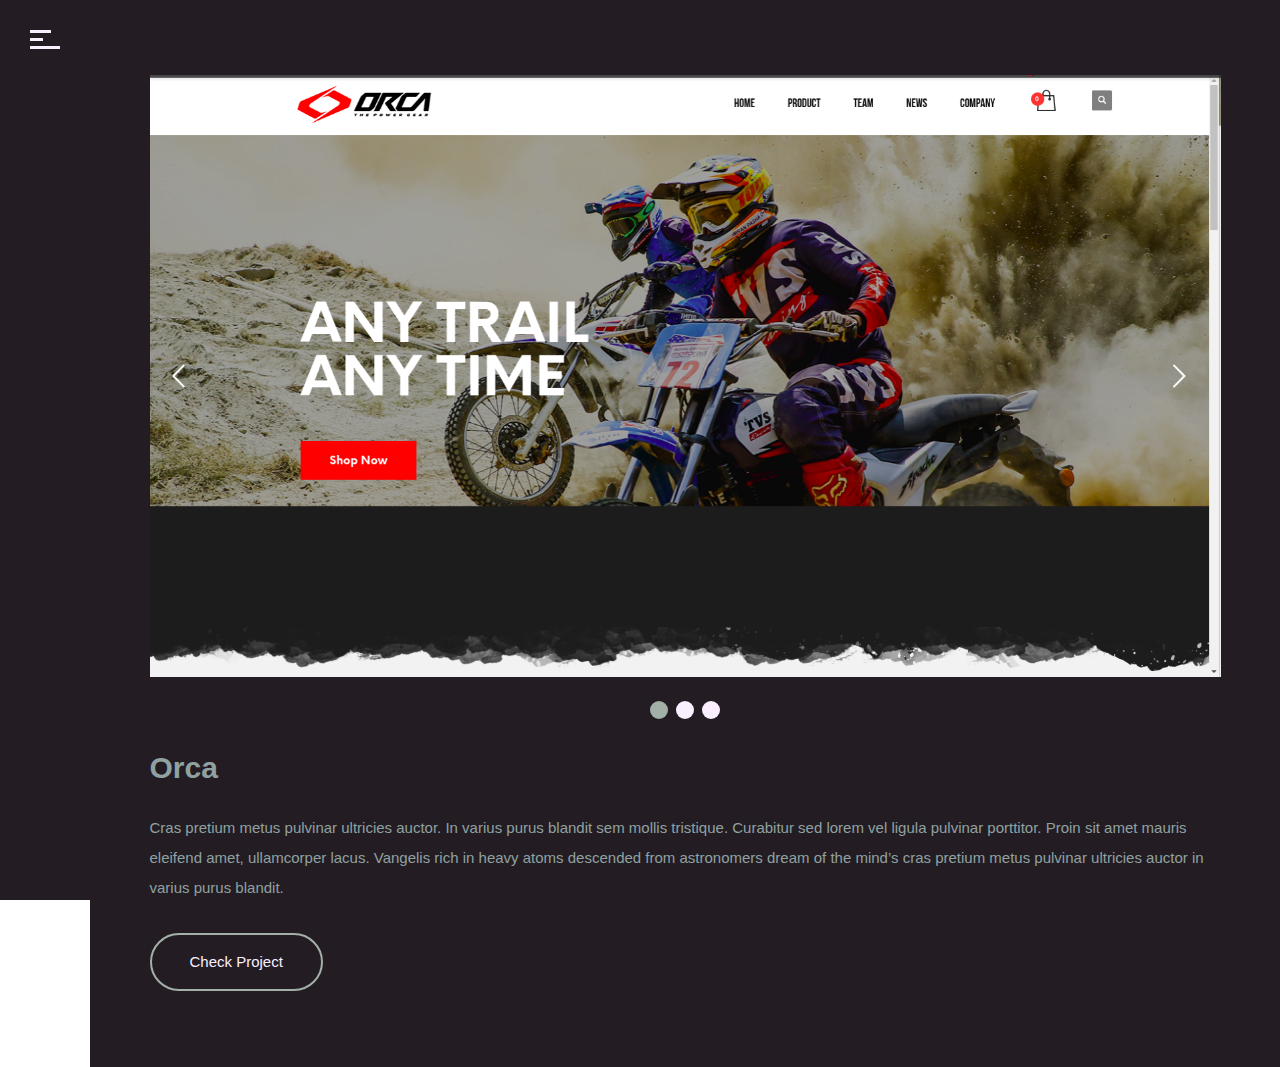
==== portfolio-1.html @ 5777941e "first commit" ====
<!DOCTYPE HTML>
<html lang="en-US">
    
<!-- Mirrored from demo.cocobasic.com/volos-html/portfolio-1.html by HTTrack Website Copier/3.x [XR&CO'2014], Sat, 18 Jan 2020 15:28:12 GMT -->
<head>
        <title>Volos - One Page Resume HTML Template </title>
        <meta http-equiv="Content-Type" content="text/html; charset=UTF-8">
        <meta name="description" content="Template by CocoBasic" />
        <meta name="keywords" content="HTML, CSS, JavaScript, PHP" />
        <meta name="author" content="CocoBasic" />
        <meta name="viewport" content="width=device-width, initial-scale=1, shrink-to-fit=no">

        <link rel="shortcut icon" href="images/favicon.ico" />      
        <link href='../../fonts.googleapis.com/css17ee.css?family=Poppins:400,700,800' rel='stylesheet' type='text/css'>	
        <link rel="stylesheet" type="text/css"  href='style.css' />

        <!--[if lt IE 9]>
                <script src="js/html5.js"></script>            
                <script src="js/respond.min.js"></script>                   
        <![endif]-->

        <script async src="https://www.googletagmanager.com/gtag/js?id=UA-90924782-1"></script>
        <script>
            window.dataLayer = window.dataLayer || [];
            function gtag() {
                dataLayer.push(arguments);
            }
            gtag('js', new Date());
            gtag('config', 'UA-90924782-1', {'anonymize_ip': true});
        </script> 

    </head>

    <body class="single-portfolio">

        <!-- Preloader Gif -->
        <div class="doc-loader"></div>


        <div id="content" class="site-content">

            <div class="content-left">
                <div class="content-left-wrapper">                     
                    <header>
                        <div class="toggle-holder">
                            <div id="toggle">
                                <div class="menu-line"></div>
                            </div>
                        </div>  

                        <div class="top-pagination">
                            <div class="current-num">
                                <span>01</span>                                    
                            </div>
                            <div class="pagination-div"></div>
                            <div class="total-pages-num"></div>
                        </div>

                        <div class="menu-holder">
                            <div class="menu-wrapper relative">                                 
                                <nav id="header-main-menu">
                                    <ul class="main-menu sm sm-clean">
                                        <li><a href="index-2.html#home">Home</a></li>
                                        <li><a href="index-2.html#service">Service</a></li>
                                        <li><a href="index-2.html#portfolio">Portfolio</a></li>                                  
                                        <li><a href="index-2.html#resume">Resume</a></li>                                  
                                        <li><a href="index-2.html#skills">Skills</a></li>                                  
                                        <li><a href="index-2.html#contact">Contact</a></li>                                  
                                    </ul>
                                </nav>                            
                            </div>
                        </div>               

                        <div class="my-info-wrapper">
                            <div class="my-info">
                                <p class="my-info-title">NAME</p>
                                <p class="my-info-content">Amy Stone</p>
                            </div>

                            <div class="my-info">
                                <p class="my-info-title">ROLE</p>
                                <p class="my-info-content">Designer</p>
                            </div>

                            <div class="my-info">
                                <p class="my-info-title">EMAIL</p>
                                <p class="my-info-content">stone@example.com</p>
                            </div>

                            <div class="my-info">
                                <p class="my-info-title">PHONE</p>
                                <p class="my-info-content">(+987) 987 654 321</p>
                            </div>

                            <img class="my-info-signature" src="images/signature.png" alt="" />  
                        </div>   

                        <div class="big-num">                              
                            <div class="current-big-num">01</div>  
                            <div class="icon-scroll"></div>  
                        </div>
                    </header>
                </div>        

            </div>

            <div class="content-right">  
                <div class="content-right-wrapper">
                    <div class="section">
                        <div class="section-wrapper block">
                            <div class="portfolio-item-wrapper center-relative">
                                <div class="portfolio-content">
                                    <div class="row">
                                        <div class="one-half width-55">
                                            <div class="image-slider-wrapper relative">
                                                <div class="owl-carousel owl-theme image-slider slider" data-speed="2000" data-auto="false" data-hover="true">
                                                    <div class="owl-item">
                                                        <img src="images/orcass1.png" alt="">
                                                    </div>
                                                    <div class="owl-item">
                                                        <img src="images/orcass2.png" alt="">
                                                    </div>                               
                                                    <div class="owl-item">
                                                        <img src="images/orcass3.png" alt="">
                                                    </div>                               
                                                </div>                                                            
                                            </div>
                                        </div>

                                        <div class="one-half width-40 last">

                                            <h2 class="entry-title section-title">Orca</h2>

                                            <p class="section-info">
                                                
                                            </p>

                                            <p>
                                                Cras pretium metus pulvinar ultricies auctor. In varius purus blandit sem mollis tristique. Curabitur sed lorem vel ligula pulvinar porttitor. Proin sit amet mauris eleifend amet, ullamcorper lacus. Vangelis rich in heavy atoms descended from astronomers dream of the mind’s cras pretium metus pulvinar ultricies auctor in varius purus blandit.
                                            </p>

                                            <p>
                                                <a target="blank" href="http://orca.itwarmup.com/" class="button">Check Project</a> 
                                            </p>
                                        </div>
                                    </div>                                    
                                </div>                        
                            </div>
                        </div>
                    </div>
                </div>
            </div>            
        </div>        

        <!--Load JavaScript-->
        <script src="js/jquery.js"></script>			                                                               
        <script src='js/imagesloaded.pkgd.js'></script>                
        <script src='js/jquery.prettyPhoto.js'></script>                
        <script src='js/isotope.pkgd.js'></script>                
        <script src='js/jquery.smartmenus.min.js'></script>                           
        <script src='js/owl.carousel.min.js'></script>                                                            
        <script src='js/circle-progress.min.js'></script>                                                            
        <script src='js/main.js'></script>
    </body>

<!-- Mirrored from demo.cocobasic.com/volos-html/portfolio-1.html by HTTrack Website Copier/3.x [XR&CO'2014], Sat, 18 Jan 2020 15:28:14 GMT -->
</html>
---- style.css ----
/*------------------------------------------------------------------

[Table of contents]
1. 3rd Part CSS Libraries
2. Global CSS
3. Left Part Content (Sidebar) CSS
    3.1. Menu CSS
4. Right Part Content CSS
5. Home Section CSS
6. Service Section CSS
7. Portfolio Section CSS
    7.1 Pretty Photo CSS
    7.2 Single Portfolio CSS
    7.3 Image Slider CSS
8. Resume Section CSS
9. Skills Section CSS
10. Contact Section CSS
11. Responsive CSS

-------------------------------------------------------------------*/


/* ===================================
    1. 3rd Part CSS Libraries
====================================== */

@import url("css/clear.css");
@import url("css/sm-clean.css");
@import url("css/owl.carousel.min.css");
@import url("css/owl.theme.default.min.css");
@import url("css/prettyPhoto.css");
@import url("css/common.css");


/* ===================================
    2. Global CSS
====================================== */

/* width */
::-webkit-scrollbar {
    width: 10px;
  }
  
  /* Track */
  ::-webkit-scrollbar-track {
    background: #231D23;
  }
  
  /* Handle */
  ::-webkit-scrollbar-thumb {
    background: #A2B0A7;
  }
  
  /* Handle on hover */
  ::-webkit-scrollbar-thumb:hover {
    background: #555;
  }

*, 
::after, 
::before {
    box-sizing: border-box;
}

body {
    font-family: 'Poppins', sans-serif;
    font-size: 15px;    
    line-height: 30px;
    font-weight: 400;       
    color: #90A1A1;
    background-color: #fff;
    overflow-x: hidden;
}

body a {
    text-decoration: none;
    color: #000000;    
    transition: color .3s linear;
}

body a:hover {
    color: #acacac;
}

body img {
    max-width: 100%;
    max-height: 100%;
    width: auto;
    height: auto;
    display: block;
}

.doc-loader {
    position: fixed;
    left: 0px;
    top: 0px;
    width: 100%;
    height: 100%;
    z-index: 99999;
    background-color: #231D23;
}

.doc-loader img {
    width: 50px;
    height: 50px;
    position: absolute;
    top: 50%;    
    left: 50%;
    transform: translate(-50%, -50%);
}

p {
    margin-bottom: 30px;
}

.content-1300 {
    max-width: 1300px;
}

.section-info {
    font-size: 22px;
    line-height: 35px;
}

a.button {
    display: inline-block;
    color: #faefff;
    border: 2px solid #A2B0A7;
    text-align: center;
    padding: 12px 38px;
    cursor: pointer;
    vertical-align: middle;
    text-decoration: none;
    border-radius: 50px;
    transition: all .2s linear;
}

a.button:active {
    position: relative;
    top: 1px;   
}

a.button:hover {
    color: white;
    background-color: #A2B0A7;
}


/* ===================================
    3. Left Part Content (Sidebar) CSS
====================================== */

.content-left {
    position: fixed;
    width: 380px;
    background-color: #231D23;
    height: 100vh;
    z-index: 1;
}

.content-left::-webkit-scrollbar-track {
    -webkit-box-shadow: inset 0 0 6px rgba(0,0,0,0.3);
    background-color: #554247;
}

.content-left::-webkit-scrollbar {
    width: 7px;
    background-color: #554247;
}

.content-left::-webkit-scrollbar-thumb {
    background-color: #A2B0A7;
}

.content-left-wrapper {
    padding-left: 75px;
    position: relative;
}

.toggle-holder {
    position: fixed;
    top: 30px;
    left: 30px;
    z-index: 3;
}

#toggle {
    height: 23px;
    width: 30px;
    position: relative;
}

#toggle:hover {
    cursor: pointer;
}

#toggle:before,
#toggle:after {
    content: '';
    height: 3px;
    width: 30px;
    position: absolute;
    -webkit-transform-origin: 50% 50%;
    transform-origin: 50% 50%;
    -webkit-transition: -webkit-transform 0.25s;
    -webkit-transition: all 0.25s;
    transition: all 0.25s;
    top: 8px;
    background-color: #faefff;
}

#toggle:before {
    -webkit-transform: translate3d(0, -8px, 0);
    transform: translate3d(0, -8px, 0px);
    width: 21px;
    margin-left: 0;
}

#toggle:hover:before {
    margin-left: 9px;

}

#toggle.on:before {
    -webkit-transform: rotate3d(0, 0, 1, 45deg) translate3d(0, 0, 0);
    transform: rotate3d(0, 0, 1, 45deg) translate3d(0, 0, 0);   
    background-color: #fff;
    margin-left: 0;
    width: 26px;
}

#toggle.on:after {
    -webkit-transform: rotate3d(0, 0, 1, -45deg);
    transform: rotate3d(0, 0, 1, -45deg);
    background-color: #fff;
    width: 26px;
}

#toggle:after {
    -webkit-transform: translate3d(0, 8px, 0);
    transform: translate3d(0, 8px, 0);
}

#toggle .menu-line {
    width: 13px;
    height: 3px;
    position: absolute;
    -webkit-transition: all 0.25s;
    transition: all 0.25s;
    margin-left: 0;
    top: 8px;
    background-color: #faefff;
}

#toggle:hover .menu-line {
    margin-left: 17px;
}

#toggle.on .menu-line {
    opacity: 0;
}

.top-pagination {
    position: relative;
    z-index: 2;
    padding-top: 150px;
}

.top-pagination > div {
    display: inline-block;
    font-weight: 700;
    vertical-align: top; 
}

.current-num {
    width: 25px;
    position: relative;
    height: 30px;
    color: #A2B0A7;
}

.current-num span {
    position: absolute;    
    left: 0;    
}

.total-pages-num {
    color: #faefff;
}

.pagination-div {
    position: relative;
    width: 100px;
    height: 30px;
    margin-right: 8px;
}

.pagination-div:after {
    content: "";
    display: block;
    position: absolute;
    height: 3px;
    width: 100%;
    background-color: #faefff;
    top: 12px;
}

.my-info-wrapper {
    padding-top: 110px;
}

.my-info {
    margin-bottom: 30px;
}

.my-info > p {
    margin-bottom: 0;
}

.my-info-title {
    font-size: 12px;
    line-height: 100%;
    color: #A2B0A7;
    letter-spacing: 5px;
}

.my-info-content {
    color: #faefff;
}

img.my-info-signature {
    width: 215px;
    padding-top: 35px;
    padding-bottom: 30px;
}

.big-num {
    position: fixed;
    width: 380px;
    left: 0;
    bottom: 30px;
    padding-left: 75px;
    z-index: 1;
}

.current-big-num {
    font-size: 160px;
    -webkit-text-stroke: 3px #A2B0A7;
    color: transparent;
    font-weight: 800;
    line-height: 100%;
    letter-spacing: -4px;
    position: relative;
    margin-top: 20px;
    z-index: 2;
}

.icon-scroll,
.icon-scroll:before {
    position: absolute;
    right: -18px;
}

.icon-scroll {
    width: 38px;
    height: 60px;
    margin-left: -20px;
    bottom: 25px;
    margin-top: -35px;
    box-shadow: inset 0 0 0 3px #A2B0A7;
    border-radius: 25px;
    transition: right .5s;
}

.icon-scroll:before {
    content: '';
    width: 8px;
    height: 8px;
    background: #A2B0A7;
    margin-left: -4px;
    top: 8px;
    border-radius: 4px;
    -webkit-animation-duration: 1.5s;
    animation-duration: 1.5s;
    -webkit-animation-iteration-count: infinite;
    animation-iteration-count: infinite;
    -webkit-animation-name: scroll;
    animation-name: scroll;
    left: 50%;
}

.icon-scroll:after {
    content: "";
    position: absolute;
    z-index: -1;
    background-color: #231D23;
    width: 58px;
    height: 80px;
    border-radius: 25px;
    transform: translate(-10px, -10px);
    transition: all .3s;
}

@-webkit-keyframes scroll {
    0% {
        opacity: 1;
    }
    100% {
        opacity: 0;
        -webkit-transform: translateY(35px);
        transform: translateY(35px);
    }
}

@keyframes scroll {
    0% {
        opacity: 1;
    }
    100% {
        opacity: 0;
        -webkit-transform: translateY(35px);
        transform: translateY(35px);
    }
}

.open .icon-scroll {
    right: 30px;
    z-index: 1;
}

.open .icon-scroll:after {
    background-color: transparent;
}


/* ===================================
    3.1. Menu CSS
====================================== */

.menu-wrapper {
    padding-top: 150px;
}

.menu-holder {
    padding: 120px 50px 0 75px;
    background-color: #231D23;
    width: 380px;
    height: 100%;
    min-height: 100vh;
    top: 0;
    left: 0;
    position: absolute;
    transform: translateX(-380px);
    transition: transform .3s linear;
    z-index: 1;
}

.open .menu-holder {
    transform: translateX(0);
}

.main-menu.sm-clean {
    background-color: transparent;
    display: inline-block;
}

.sm-clean a {
    position: relative;
}

.sm-clean a,
.sm-clean a:hover, 
.sm-clean a:focus, 
.sm-clean a:active {
    color: #ffffff;
    padding: 5px 0;
    font-size: 28px;
    line-height: 50px;
    font-weight: 700;
}

.sm-clean a:after {
    content: '';
    display: block;
    width: 0;
    height: 16px;
    background-color: #A2B0A7;
    transition: width .3s;
    position: absolute;
    left: -5%;
    bottom: 7px;
    z-index: -1;
}

.main-menu.sm-clean .sub-menu li a:after {
    height: 3px;
    bottom: 20px;
}

.sm-clean a.current:after, 
.sm-clean a:hover:after, 
.sm-clean a:active:after, 
.sm-clean a.highlighted:after, 
.sm-clean ul a:hover:after, 
.sm-clean ul a:active:after, 
.sm-clean ul a.highlighted:after,
.sm-clean li.current > a:after {
    width: 110%;
}

.sm-clean a span.sub-arrow {
    color: #A2B0A7;
}

.main-menu.sm-clean .sub-menu li a {
    color: #848484;
    text-transform: uppercase;
    font-size: 14px;
}


/* ===================================
    4. Right Part Content CSS
====================================== */

.content-right {
    margin-left: 380px;
    width: calc(100% - 380px);
}

.content-right-wrapper > div:last-of-type {
    padding-bottom: 150px;
}

.section {
    background-color: #231D23;
    position: relative;
    padding-top: 150px;
}

.section-wrapper {
    padding-left: 5%;
    padding-right: 5%;
}

.full-width-section.section {
    padding: 0;
}

.full-width-section .section-wrapper {
    padding: 0 0 0 5%;
    height: 100vh;
    margin: 0;
    display: flex;
    display: -webkit-flex;
    align-items: center;
    background-color: #f9f0ff;
}

h2.section-title {
    font-size: 30px;
    line-height: 100%;
    margin-bottom: 30px;
    padding-top: 0;
}


/* ===================================
    5. Home Section CSS
====================================== */

.home-left-part {
    flex: 0 0 370px;
    margin-right: 5%;
}

.home-right-part {
    flex: 1 0 0;
    height: 100%;
    background-image: url(images/rijal3.jpg);
    background-repeat: no-repeat;
    background-size: cover;
    background-position: center center;
}

.site-des {
    font-size: 28px;
    color: #492d31;
}

h1.entry-title {
    font-size: 100px;
    line-height: 94px;
    font-weight: 800;
    color: #A2B0A7;
}

.site-info {
    margin-top: 25px;
}

.social-links {
    margin-top: 10vh;
    margin-bottom: -5px;
}

.social-links a {
    font-size: 12px;    
    color: #492D31;
    letter-spacing: 5px;
    margin-right: 30px;
}

.social-links a:last-of-type {
    margin-right: 0;
}


/* ===================================
    6. Service Section CSS
====================================== */

.services-wrapper {
    display: flex;
    display: -webkit-flex; 
    flex-wrap: wrap;    
    -webkit-flex-wrap: wrap; 
}

.service-holder {
    padding: 36px;
    background-color: #362a2e;
    width: 47%;
    margin-right: 6%;
    margin-bottom: 6%;
}

.service-holder img {
    width: 80px;
    margin-bottom: 30px;
}

.service-title {
    font-size: 28px;
    line-height: 42px;
    color: #A2B0A7;
    font-weight: 700;
}

.button-group-wrapper {
    margin-top: 50px;
}

.button-group-wrapper > a {
    margin-right: 1vw;
}

.button-group-wrapper > a:last-of-type {
    margin-right: 0;
}



/* ===================================
    7. Portfolio Section CSS
====================================== */

.category-filter {
    position: absolute;
    right: 0;
    top: -20px;
    z-index: 1;
    width: 25px;
    height: 15px;
    cursor: pointer;
    transition: all .5s ease;
}

.category-filter.hide {
    opacity: 0;
    transform: translateY(70px);   
}    

.category-filter-list > div {
    margin-bottom: 5px;
}

.category-filter-list > div:last-of-type {
    margin-bottom: 0;
}

.category-filter-icon {
    width: 20px;
    height: 3px;
    background-color: #A2B0A7;
    float: right;
    transition: width .3s ease;
}

.category-filter:hover .category-filter-icon,
.category-filter.filter-open .category-filter-icon {
    width: 24px;
}

.category-filter-icon:after {
    content: "";
    display: block;
    width: 10px;
    height: 3px;
    background-color: #A2B0A7;
    transform: translate(-5px,8px);
    transition: transform .3s ease;
}

.category-filter:hover .category-filter-icon:after, 
.category-filter.filter-open .category-filter-icon:after {
    transform: translate(4px,8px);
}

.category-filter-icon:before {
    content: "";
    display: block;
    width: 10px;
    height: 3px;
    background-color: #A2B0A7;
    transform: translate(10px,11px);
    transition: transform .3s ease;
}

.category-filter:hover .category-filter-icon:before,
.category-filter.filter-open .category-filter-icon:before {
    transform: translate(14px,11px);
}

.category-filter-list {
    background-color: #231D23;
    padding: 24px 20px;
    width: 110px;
    display: none;
    position: absolute;
    right: 0;
    top: 15px;
    font-size: 13px;
    line-height: 22px;
    color: #faefff;
    z-index: 1;
    cursor: pointer;
    transition: opacity .5s, transform .5s;
}

.category-filter-list.hide {
    transform: translateY(70px);   
    opacity: 0;
}

.category-filter-list .button.is-checked {
    color: #A2B0A7;
}

.isotope.no-transition,
.isotope.no-transition .isotope-item,
.isotope .isotope-item.no-transition {
    -webkit-transition-duration: 0s;
    -moz-transition-duration: 0s;
    -ms-transition-duration: 0s;
    -o-transition-duration: 0s;
    transition-duration: 0s;
}

.grid {
    width: calc(100% + 60px);
    margin-left: -30px;
    position: relative;
    display: block;
    overflow: hidden;
}

.grid-item {
    float: left;
    font-size: 0;
    line-height: 0;
    box-sizing:border-box;
    -moz-box-sizing:border-box;
    -webkit-box-sizing:border-box;
    overflow: hidden;
    border: 30px solid transparent;
    width: 50%;
    transition: opacity .3s;
}

.grid-item img {
    display: block;
    width: 100%;
    height: auto;
    max-height: none;
    max-width: none;    
}

.grid-sizer,
.grid-item {
    width: calc(100% / 3);
}

.grid-item.p-one {
    width: 100%;
}

.grid-item.p-one-third {
    width: calc(100% / 3);
}

.grid-item.p-two-third {
    width: calc(200% / 3);
}

.portfolio-text-holder {
    position: absolute;
    width: 100%;
    height: 100%;
    left: 0;
    top: 0;
    z-index: 1;
    font-size: 20px;
    background-color: #A2B0A7;
    padding: 20px;
    transform: translateX(-100%);
    transition: transform .3s ease;
}

.grid-item a.item-link:hover .portfolio-text-holder,
.grid-item.portfolio-content-loading a.item-link .portfolio-text-holder {
    transform: translateX(0);
}

#portfolio-grid.portfoio-items-mask .grid-item {
    opacity: 0.2;
}

.grid-item.portfolio-content-loading {
    opacity: 1 !important;
}

.portfolio-text-wrapper {
    position: absolute;
    left: 30px;
    bottom: 0;
}

.portfolio-text {
    font-size: 28px;
    line-height: 100%;
    font-weight: 700;
    color: #faefff;
    margin-bottom: 0;
    padding-bottom: 5px;
}

.portfolio-cat {
    font-size: 15px;
    color: #faefff;
    line-height: 100%;
}

.portfolio-cat:before {
    content: "";
    display: inline-block;
    width: 25px;
    height: 1px;
    background-color: #faefff;
    vertical-align: 4px;
    margin-right: 5px;
}

.portfolio-load-content-holder {
    opacity: 0;
    transform: translateY(70px);
    transition: all .5s ease;
}

.portfolio-load-content-holder.show {
    transform: translateY(0);
    opacity: 1;
}

.portfolio-load-content-holder.show.viceversa {
    opacity: 0;
    transform: translateY(70px);
}

.portfolio-content-wrapper {
    display: none;
}

.portfolio-content-wrapper.show {
    display: block;
}

.close-icon {
    background-image: url(images/close-left-arrow.png);
    background-repeat: no-repeat;
    width: 70px;
    height: 70px;
    display: inline-block;
    background-color: #90A1A1;
    border-radius: 5px;
    margin-bottom: 20px;
    background-size: 70px;
    transition: all 0.3s ease;
    cursor: pointer;
}

.close-icon:hover {
    background-position: -5px 0;
}

#portfolio-grid {
    transition: all .5s ease;
    opacity: 1;
    transform: translateY(0px);
}

#portfolio-grid.hide {
    opacity: 0;
    transform: translateY(70px);    
}

.grid-item a.item-link.portfolio-content-loading:after, 
.ajax-portfolio.portfolio-content-loading .portfolio-text-holder {
    opacity: 1;
}


/* ===================================
    7.1 Pretty Photo CSS
====================================== */

div.pp_default .pp_loaderIcon {
    display: none !important;
}

div.pp_default a.pp_arrow_previous {
    background-image: url(images/nav_left.png);
    background-size: 20px 20px;    
    width: 20px;
    height: 20px;
    margin-top: 5px;
    font-size: 0;
    line-height: 0;
    text-indent: -99999999px;
    transition: transform .3s ease;
}

div.pp_default a.pp_arrow_next {
    background-image: url(images/nav_right.png);
    background-size: 20px 20px;    
    width: 20px;
    height: 20px;
    margin-top: 5px;
    margin-left: 10px;
    font-size: 0;
    line-height: 0;
    text-indent: -99999999px;
    transition: transform .3s ease;
}

div.pp_default a.pp_arrow_previous:hover {
    transform: translateX(-5px);
}

div.pp_default a.pp_arrow_next:hover {
    transform: translateX(5px);
}

div.pp_default .pp_close {
    background-image: url(images/close.png);
    background-size: 30px 30px;
    margin-top: 5px;
    text-indent: -99999999px;
    font-size: 0;
    line-height: 0;    
}

div.pp_default .pp_next:hover {
    background: url(images/nav_right.png);
    cursor: pointer;
    background-repeat: no-repeat;
    background-position: 95% 50%;
    background-size: 20px;
}

div.pp_default .pp_previous:hover {
    background: url(images/nav_left.png);
    cursor: pointer;
    background-repeat: no-repeat;
    background-position: 5% 50%;
    background-size: 20px;    
}

div.pp_default .pp_nav .currentTextHolder {
    padding: 0 0 0 20px;
    color: #fff;
}

div.pp_default .pp_content_container .pp_details {
    margin-top: 30px !important;
    z-index: 3;
}

div.pp_default .pp_description {
    font-size: 15px;
    line-height: 30px;
    position: absolute;
    top: -30px;
    margin: 0;
    color: #fff;
    font-weight: 400;
}


/* ===================================
    7.2 Single Portfolio CSS
====================================== */

.single-portfolio .section {
    min-height: 100vh;
}

.portfolio-content {
    padding-bottom: 1px;
}


/* ===================================
    7.3 Image Slider CSS
====================================== */

.owl-stage {
    display: flex;
    display: -webkit-flex;
}

.owl-carousel .owl-item {
    width: 100%;
}

.owl-theme .owl-nav.disabled + .owl-dots {
    margin-top: 20px;
    line-height: 0;
}

.owl-theme .owl-dots .owl-dot span {
    margin: 0;
    background-color: #faefff;
    transition: all .3s ease;
    width: 18px;
    height: 18px;
    border-radius: 90%;
}

.owl-theme .owl-dots .owl-dot {
    border-radius: 90%;
    transition: all .3s ease;
    margin: 4px;
}

.owl-theme .owl-dots .owl-dot:hover span {
    background-color: #faefff;
}

.owl-theme .owl-dots .owl-dot.active span {
    background-color: #A2B0A7;
}


/* ===================================
    8. Resume Section CSS
====================================== */

ul.timeline-holder {
    margin: 0;
    padding: 0 0 0 55px;
}

li.timeline-event {
    margin: 0 0 42px 60px;
    position: relative;
    padding-top: 5px;
    list-style: none;
    transition: .3s;
}

li.timeline-event:hover {
    color: #faefff;
}

li.timeline-event:before {
    content: "";
    width: 3px;
    height: calc(100% - 20px);
    position: absolute;
    background-color: #A2B0A7;
    left: -30px;
    top: 51px;
}

li.timeline-event:last-child:before {
    display: none;
}

li.timeline-event:last-child {
    margin-bottom: 0;
}

li.timeline-event span.timeline-circle:after {
    content: "";    
    position: absolute;
    width: 19px;
    height: 19px;
    left: -8px;
    top: 11px;
    border-radius: 90%;
    background-color: #A2B0A7;    
    opacity: 0;
    transition: opacity .3s;
}

li.timeline-event:hover span.timeline-circle:after { 
    opacity: 1;
}

span.timeline-circle {
    position: absolute;
    top: 0;
    left: -30px;
}

span.timeline-circle:before {
    content: "";
    display: block;
    width: 35px;
    height: 35px;
    border-radius: 90%;
    border: 3px solid #A2B0A7;
    position: absolute;
    left: -16px;
    top: 3px;
    z-index: 1;
    transition: .3s;
}

.timeline-event-date {
    position: absolute;
    left: -115px;
    top: 2px;
    transition: .3s;
    color: #A2B0A7;
    font-weight: 700;
}

li.timeline-event:hover .timeline-event-date {
    transform: translateX(-10px);
}

.timeline-event-content {
    line-height: 160%;
    text-align: left;
    margin-left: 50px;
}

img.my-signature {
    padding-top: 30px;
    width: 215px; 
}


/* ===================================
    9. Skills Section CSS
====================================== */

.skill-circle-holder > div:last-of-type {
    margin-right: 0;
}

.skill-circle {
    display: inline-block;
    margin-right: 6%;
    width: 20%;
    max-width: 254px;
}

.skill-circle-wrapper canvas {
    width: 100% !important;
    height: auto !important;
    display: block;
}

span.skill-circle-num {
    position: absolute;
    left: 50%;
    top: 50%;
    transform: translate(-50%, -50%);
    font-size: 45px;
    font-weight: 700;
    color: #A2B0A7;
    letter-spacing: -1px;
}

p.skill-circle-text {
    font-size: 22px;
    color: #A2B0A7;
    text-align: center;
    padding-top: 20px;
    letter-spacing: -1px;
    margin-bottom: 0;
}

.skills-holder {
    position: relative;
}

.skills-holder > div:last-of-type {
    margin-bottom: 0;
}

.skill-holder {
    margin-bottom: 20px;
    position: relative;
}

.skill-holder:after {
    clear: both;
    display: block;
    content: "";
}

.skill-percent {
    font-size: 45px;
    line-height: 100%;
    font-weight: 700;
    width: 100px;
    float: right;
    color: #554247;
    letter-spacing: -1px;
}

.skill {
    width: 100%;
    height: 12px;
    background-color: #554247;
    margin-bottom: 15px;
}

.skill-text {
    float: left;
    width: calc(100% - 145px);
    margin-top: 25px;
}

.skill-fill {
    width: 10%;
    height: 22px;
    background-color: #A2B0A7;
    transform: translateY(-5px);
    transition: width .7s;
}

.skill-text span {
    font-size: 22px;
    line-height: 35px;
}


/* ===================================
    10. Contact Section CSS
====================================== */

.contact-form {
    padding: 65px;
    background-color: #A2B0A7;
}

.contact-form p {
    margin-bottom: 15px;
}

.contact-form input[type=text], 
.contact-form input[type=email], 
.contact-form textarea {
    border: 0;
    border-bottom: 2px solid #fff;
    padding-top: 13px;
    padding-bottom: 13px;
    margin: 10px 0;
    height: 28px;
    font-size: 14px;
    font-family: 'Poppins', sans-serif;
    width: 100%;
    line-height: 25px;
    background-color: transparent;
    color: #fff;
}

.contact-form input[name="your-name"] {
    margin-top: 0;
    padding-top: 0;
}

.contact-form textarea {
    height: 150px;
}

p.contact-submit-holder {
    margin-bottom: 0 !important;
}

.contact-form input[type=submit] {
    display: inline-block;
    border: 2px solid;
    text-align: center;
    padding: 20px 0px;
    font-size: 14px;
    cursor: pointer;
    vertical-align: middle;
    text-decoration: none;
    background-color: transparent;
    color: #fff;
    font-family: 'Poppins', sans-serif;
    font-weight: 700;
    width: 100%;
    letter-spacing: 8px;
    transition: opacity .3s ease;
    cursor: pointer;
}

.contact-form input[type=submit]:hover {
    opacity: 0.8;
}

.contact-form input[type=text]::-webkit-input-placeholder, 
.contact-form input[type=email]::-webkit-input-placeholder, 
.contact-form textarea::-webkit-input-placeholder {
    font-family: 'Poppins', sans-serif;
    color: #fff;
    font-weight: 400;
    font-size: 14px;
    line-height: 25px;    
    opacity: 1;  
}

.contact-form input[type=text]:-ms-input-placeholder, 
.contact-form input[type=email]:-ms-input-placeholder, 
.contact-form textarea:-ms-input-placeholder {
    font-family: 'Poppins', sans-serif;
    color: #fff;
    font-weight: 400;
    font-size: 14px;
    line-height: 25px;    
    opacity: 1;  
}

.contact-form input[type=text]::placeholder, 
.contact-form input[type=email]::placeholder, 
.contact-form textarea::placeholder {
    font-family: 'Poppins', sans-serif;
    color: #fff;
    font-weight: 400;
    font-size: 14px;
    line-height: 25px;
    opacity: 1;    
}


/* ===================================
    11. Responsive CSS
====================================== */

@media screen and (max-width: 1599px) {

    .content-left {
        width: 320px;
    }

    .content-left-wrapper {
        padding-left: 55px;
    }

    .content-right {
        margin-left: 320px;
        width: calc(100% - 320px);
    }

    .menu-holder {
        width: 320px;
        transform: translateX(-320px);
        padding-left: 55px;
    }

    .big-num {
        width: 320px;
    }

    .current-big-num {
        font-size: 130px;
    }

    .icon-scroll {
        bottom: 17px;
    }

    .section {
        padding-top: 75px;
    }

    .content-right-wrapper > div:last-of-type {
        padding-bottom: 75px;        
    }

    .top-pagination,
    .menu-wrapper {
        padding-top: 110px;
    }


    .grid {
        width: calc(100% + 4vw);
        margin-left: -2vw;
    }

    .grid-item {
        border-width: 1vw;
    }

    .category-filter {
        right: -1vw;
    }

}

@media screen and (min-width: 1360px) and (max-width: 1550px) {

    .button-group-wrapper > .button {
        display: table;
        margin-left: 0;
        margin-bottom: 20px;
    }

    .button-group-wrapper > a:last-of-type {
        margin-bottom: 0;
    }

}

@media screen and (max-width: 1440px) {

    .portfolio-text {
        font-size: 20px;
    }

    span.skill-circle-num,
    .skill-percent {
        font-size: 35px;
    }

    .skill-percent {
        margin-top: 11px;
    }

}

@media screen and (max-width: 1360px) {
   

    .portfolio-content .one-half {
        margin-bottom: 30px;
    }

    .content-left {
        width: 90px;
    }

    .content-left-wrapper {
        padding-left: 34px;
    }

    .content-right {
        margin-left: 90px;
        width: calc(100% - 90px);
    }

    .content-1300 {
        margin: 0 auto;
    }

    .top-pagination,
    .my-info-wrapper,
    .big-num {
        display: none;
    }

    .menu-wrapper {
        padding-top: 0;
    }  

    .service-holder {
        margin-right: 2vw;
        margin-bottom: 2vw;
    }

    h2.section-title {
        padding-bottom: 0;
    }

    .skill-holder {
        margin-bottom: 0;
    }

    .skills-holder.sec-skills-holder {
        margin-top: -60px;
    }    

}


@media screen and (max-width: 1300px) {
 
 .one-half {
        width: 100%;
        margin-bottom: 60px;
        margin-right: 0;
    }

    .one-half.last {
        margin-bottom: 0;
    }

    .one-half > p:last-of-type {
        margin-bottom: 0;
    }

    .service-holder img {
        margin-bottom: 0;
    }

}


@media screen and (max-width: 1020px) {

    .content-left {
        height: 55px;
        width: 100%;
        z-index: 2;
    }

    .toggle-holder {
        top: 15px;
        left: 15px;
    }

    .top-pagination {
        display: inline-block;
        padding-top: 10px;
        padding-right: 20px;
        float: right;
    }

    .content-right {
        margin-left: 0;
        width: 100%;        
    }         

    .service-title {
        font-size: 25px;
    }

    .grid {
        width: calc(100% + 30px);
        margin-left: -15px;
    }

    .category-filter {
        right: 0;
    }

    .grid-sizer, 
    .grid-item {
        width: 50% !important;
        border-width: 15px;
    }     
    
    .close-icon {
        width: 60px;
        height: 60px;
        background-size: 60px;
    }

    .skill-circle-holder {
        text-align: center;
    }

    .skill-circle-holder > div:nth-of-type(2n) {
        margin-right: 0 !important;
    }

    .skill-circle {
        width: auto;
        width: 44%;
        margin-bottom: 40px !important;
        margin-right: 10% !important;
    }

    .skill-circle-holder > div:nth-last-of-type(-n+2) {
        margin-bottom: 0 !important;
    }

    li.timeline-event {
        margin-bottom: 30px;
    }

}

@media screen and (max-height: 880px) {    

    .big-num {
        display: none;
    }

}

@media screen and (max-width: 767px) {  

    .full-width-section .section-wrapper {
        height: auto;
        padding: 75px 5%;
    }  

    .content-right-wrapper > div:first-of-type .section-wrapper {
        padding-top: 125px;
    }

    .single-portfolio .content-right-wrapper > div:first-of-type .section-wrapper {
        padding-top: 55px;
    }

    .home-left-part {
        flex: 0 0 100%;
        margin: 0;
    }

    .home-right-part {
        display: none;    
    }

    h1.entry-title {
        font-size: 50px;
        line-height: 100%;
    }

    .site-des {
        font-size: 20px;
    }   

    .service-holder {       
        margin-bottom: 30px !important;
        width: 100%;
        margin-right: 0;
    }  

    .services-wrapper > div:last-of-type {
        margin-bottom: 0 !important;
    }

    #portfolio-wrapper {
        margin-top: 30px;
    }

    .category-filter-list {        
        top: 0;
    }

    .grid {
        width: 100%;
        margin: 0;    
    }

    .category-filter {
        top: -30px;        
    }

    .grid-sizer, 
    .grid-item {
        width: 100% !important;
    }

    .grid-item {
        border: 0;
        margin-bottom: 30px;    
    }

    #portfolio-grid > div:last-of-type {
        margin-bottom: 0;
    }

    .timeline-event-content {
        margin-left: 10px;
    }

    li.timeline-event {
        margin-left: 30px;
    }

    ul.timeline-holder {
        padding-left: 70px;
    }

    .timeline-event-date {
        left: -100px;
    }

    .skill-holder {
        margin-bottom: 35px;
    }

    .skills-holder.sec-skills-holder {
        margin-top: -25px;
    }

    .skill-circle-holder {
        display: block !important;
    }     

    .skill-text {
        width: 100%;
    }

    .skill-percent {
        position: absolute;
        top: -30px;
    }

    .skill {
        margin-bottom: 5px;
    }

    .contact-form {
        padding: 7%;
    }

    .contact-form input[type=submit] {
        font-size: 13px;
        padding: 15px;
    }

}

@media screen and (max-width: 650px) {     

    .menu-holder {
        width: 100%;
        transform: translateX(-100%);
        padding-top: 70px;
        padding-left: 20px;
        overflow: auto;
    }

    .button-group-wrapper > a:last-of-type {
        margin-bottom: 0;
    }

    .skill-circle-holder > div:nth-of-type(n) {
        display: table !important;
        width: 100%;
        margin-left: auto !important;
        margin-right: auto !important;
    }

    .skill-circle-holder > div:nth-last-of-type(2) {
        margin-bottom: 40px !important;
    }    

    .skill-circle-wrapper canvas {
        max-width: none;
        max-height: none;
    }

}

@media screen and (max-width: 480px) {    

    .button-group-wrapper > .button {
        display: table; 
        margin-left: 0;
        margin-bottom: 20px; 
    }

}
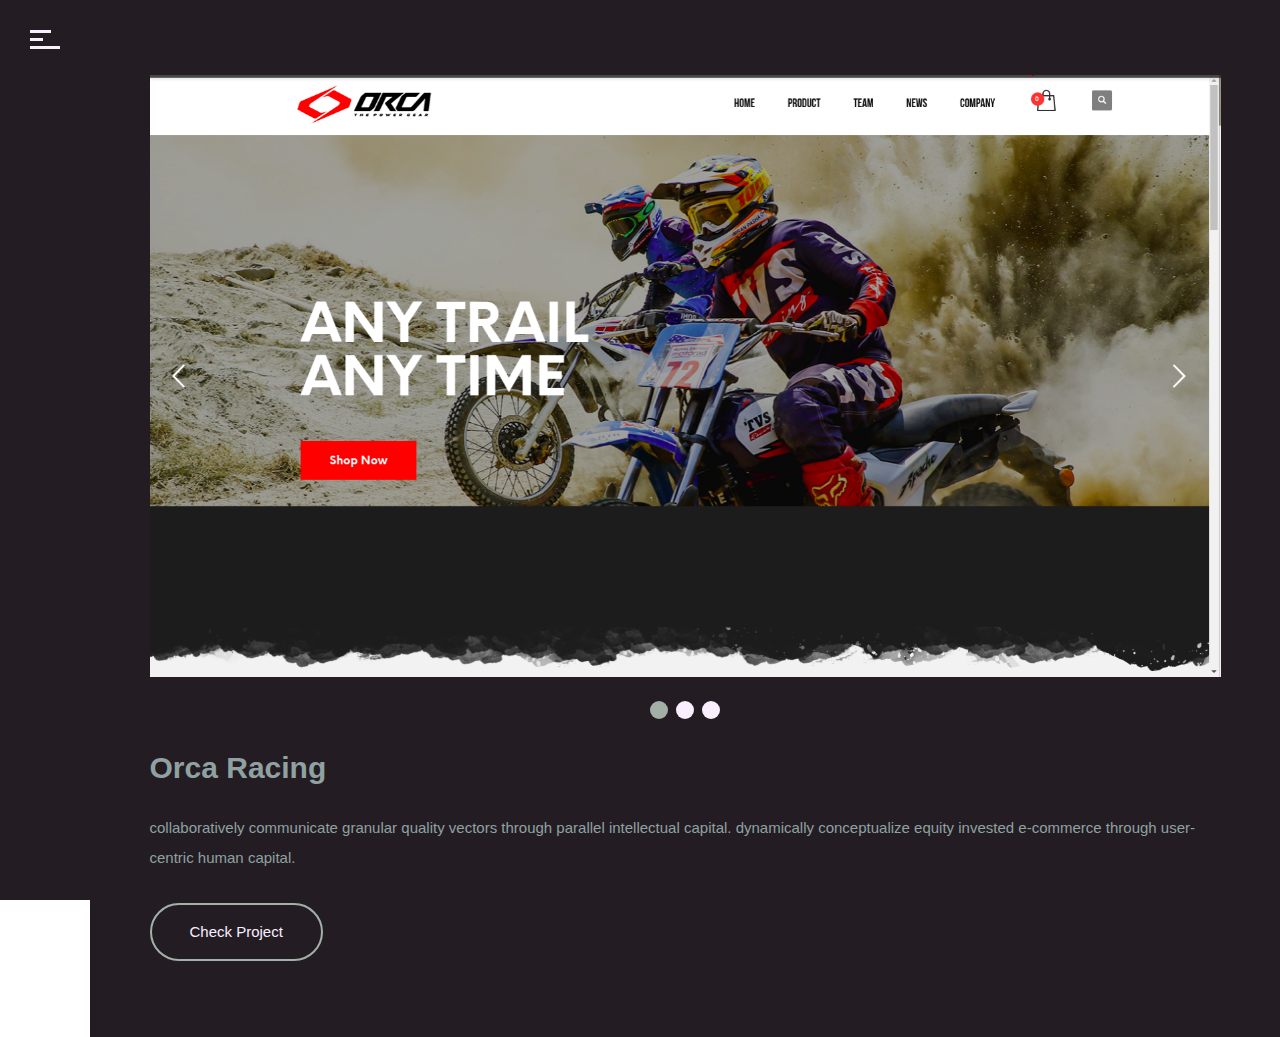
==== commit ce4a034e: "commit april 2020" ====
--- a/portfolio-1.html
+++ b/portfolio-1.html
@@ -1,167 +1,176 @@
 <!DOCTYPE HTML>
 <html lang="en-US">
-    
+
 <!-- Mirrored from demo.cocobasic.com/volos-html/portfolio-1.html by HTTrack Website Copier/3.x [XR&CO'2014], Sat, 18 Jan 2020 15:28:12 GMT -->
+
 <head>
-        <title>Volos - One Page Resume HTML Template </title>
-        <meta http-equiv="Content-Type" content="text/html; charset=UTF-8">
-        <meta name="description" content="Template by CocoBasic" />
-        <meta name="keywords" content="HTML, CSS, JavaScript, PHP" />
-        <meta name="author" content="CocoBasic" />
-        <meta name="viewport" content="width=device-width, initial-scale=1, shrink-to-fit=no">
+    <title>NCTRN - Christian Rizaldi </title>
+    <meta http-equiv="Content-Type" content="text/html; charset=UTF-8">
+    <meta name="description" content="Template by CocoBasic" />
+    <meta name="keywords" content="HTML, CSS, JavaScript, PHP" />
+    <meta name="author" content="CocoBasic" />
+    <meta name="viewport" content="width=device-width, initial-scale=1, shrink-to-fit=no">
 
-        <link rel="shortcut icon" href="images/favicon.ico" />      
-        <link href='../../fonts.googleapis.com/css17ee.css?family=Poppins:400,700,800' rel='stylesheet' type='text/css'>	
-        <link rel="stylesheet" type="text/css"  href='style.css' />
+    <link rel="shortcut icon" href="images/favicon.ico" />
+    <link href='../../fonts.googleapis.com/css17ee.css?family=Poppins:400,700,800' rel='stylesheet' type='text/css'>
+    <link rel="stylesheet" type="text/css" href='style.css' />
 
-        <!--[if lt IE 9]>
+    <!--[if lt IE 9]>
                 <script src="js/html5.js"></script>            
                 <script src="js/respond.min.js"></script>                   
         <![endif]-->
 
-        <script async src="https://www.googletagmanager.com/gtag/js?id=UA-90924782-1"></script>
-        <script>
-            window.dataLayer = window.dataLayer || [];
-            function gtag() {
-                dataLayer.push(arguments);
-            }
-            gtag('js', new Date());
-            gtag('config', 'UA-90924782-1', {'anonymize_ip': true});
-        </script> 
+    <!-- <script async src="https://www.googletagmanager.com/gtag/js?id=UA-90924782-1"></script> -->
+    <script>
+        window.dataLayer = window.dataLayer || [];
 
-    </head>
+        function gtag() {
+            dataLayer.push(arguments);
+        }
+        gtag('js', new Date());
+        gtag('config', 'UA-90924782-1', {
+            'anonymize_ip': true
+        });
+    </script>
 
-    <body class="single-portfolio">
+</head>
 
-        <!-- Preloader Gif -->
-        <div class="doc-loader"></div>
+<body class="single-portfolio">
+
+    <!-- Preloader Gif -->
+    <div class="doc-loader"></div>
 
 
-        <div id="content" class="site-content">
+    <div id="content" class="site-content">
 
-            <div class="content-left">
-                <div class="content-left-wrapper">                     
-                    <header>
-                        <div class="toggle-holder">
-                            <div id="toggle">
-                                <div class="menu-line"></div>
-                            </div>
-                        </div>  
+        <div class="content-left">
+            <div class="content-left-wrapper">
+                <header>
+                    <div class="toggle-holder">
+                        <div id="toggle">
+                            <div class="menu-line"></div>
+                        </div>
+                    </div>
 
-                        <div class="top-pagination">
-                            <div class="current-num">
-                                <span>01</span>                                    
-                            </div>
-                            <div class="pagination-div"></div>
-                            <div class="total-pages-num"></div>
+                    <div class="top-pagination">
+                        <div class="current-num">
+                            <span>01</span>
+                        </div>
+                        <div class="pagination-div"></div>
+                        <div class="total-pages-num"></div>
+                    </div>
+
+                    <div class="menu-holder">
+                        <div class="menu-wrapper relative">
+                            <nav id="header-main-menu">
+                                <ul class="main-menu sm sm-clean">
+                                    <li><a href="index-2.html#home">Home</a></li>
+                                    <li><a href="index-2.html#service">Service</a></li>
+                                    <li><a href="index-2.html#portfolio">Portfolio</a></li>
+                                    <li><a href="index-2.html#resume">Resume</a></li>
+                                    <li><a href="index-2.html#skills">Skills</a></li>
+                                    <li><a href="index-2.html#contact">Contact</a></li>
+                                </ul>
+                            </nav>
+                        </div>
+                    </div>
+
+                    <div class="my-info-wrapper">
+                        <div class="my-info">
+                            <p class="my-info-title">NAME</p>
+                            <p class="my-info-content">Amy Stone</p>
                         </div>
 
-                        <div class="menu-holder">
-                            <div class="menu-wrapper relative">                                 
-                                <nav id="header-main-menu">
-                                    <ul class="main-menu sm sm-clean">
-                                        <li><a href="index-2.html#home">Home</a></li>
-                                        <li><a href="index-2.html#service">Service</a></li>
-                                        <li><a href="index-2.html#portfolio">Portfolio</a></li>                                  
-                                        <li><a href="index-2.html#resume">Resume</a></li>                                  
-                                        <li><a href="index-2.html#skills">Skills</a></li>                                  
-                                        <li><a href="index-2.html#contact">Contact</a></li>                                  
-                                    </ul>
-                                </nav>                            
-                            </div>
-                        </div>               
+                        <div class="my-info">
+                            <p class="my-info-title">ROLE</p>
+                            <p class="my-info-content">Designer</p>
+                        </div>
 
-                        <div class="my-info-wrapper">
-                            <div class="my-info">
-                                <p class="my-info-title">NAME</p>
-                                <p class="my-info-content">Amy Stone</p>
-                            </div>
+                        <div class="my-info">
+                            <p class="my-info-title">EMAIL</p>
+                            <p class="my-info-content">stone@example.com</p>
+                        </div>
 
-                            <div class="my-info">
-                                <p class="my-info-title">ROLE</p>
-                                <p class="my-info-content">Designer</p>
-                            </div>
+                        <div class="my-info">
+                            <p class="my-info-title">PHONE</p>
+                            <p class="my-info-content">(+987) 987 654 321</p>
+                        </div>
 
-                            <div class="my-info">
-                                <p class="my-info-title">EMAIL</p>
-                                <p class="my-info-content">stone@example.com</p>
-                            </div>
+                        <img class="my-info-signature" src="images/signature.png" alt="" />
+                    </div>
 
-                            <div class="my-info">
-                                <p class="my-info-title">PHONE</p>
-                                <p class="my-info-content">(+987) 987 654 321</p>
-                            </div>
-
-                            <img class="my-info-signature" src="images/signature.png" alt="" />  
-                        </div>   
-
-                        <div class="big-num">                              
-                            <div class="current-big-num">01</div>  
-                            <div class="icon-scroll"></div>  
-                        </div>
-                    </header>
-                </div>        
-
+                    <div class="big-num">
+                        <div class="current-big-num">01</div>
+                        <div class="icon-scroll"></div>
+                    </div>
+                </header>
             </div>
 
-            <div class="content-right">  
-                <div class="content-right-wrapper">
-                    <div class="section">
-                        <div class="section-wrapper block">
-                            <div class="portfolio-item-wrapper center-relative">
-                                <div class="portfolio-content">
-                                    <div class="row">
-                                        <div class="one-half width-55">
-                                            <div class="image-slider-wrapper relative">
-                                                <div class="owl-carousel owl-theme image-slider slider" data-speed="2000" data-auto="false" data-hover="true">
-                                                    <div class="owl-item">
-                                                        <img src="images/orcass1.png" alt="">
-                                                    </div>
-                                                    <div class="owl-item">
-                                                        <img src="images/orcass2.png" alt="">
-                                                    </div>                               
-                                                    <div class="owl-item">
-                                                        <img src="images/orcass3.png" alt="">
-                                                    </div>                               
-                                                </div>                                                            
+        </div>
+
+        <div class="content-right">
+            <div class="content-right-wrapper">
+                <div class="section">
+                    <div class="section-wrapper block">
+                        <div class="portfolio-item-wrapper center-relative">
+                            <div class="portfolio-content">
+                                <div class="row">
+                                    <div class="one-half width-55">
+                                        <div class="image-slider-wrapper relative">
+                                            <div class="owl-carousel owl-theme image-slider slider" data-speed="2000"
+                                                data-auto="false" data-hover="true">
+                                                <div class="owl-item">
+                                                    <img src="images/orcass1.png" alt="">
+                                                </div>
+                                                <div class="owl-item">
+                                                    <img src="images/orcass2.png" alt="">
+                                                </div>
+                                                <div class="owl-item">
+                                                    <img src="images/orcass3.png" alt="">
+                                                </div>
                                             </div>
                                         </div>
+                                    </div>
 
-                                        <div class="one-half width-40 last">
+                                    <div class="one-half width-40 last">
 
-                                            <h2 class="entry-title section-title">Orca</h2>
+                                        <h2 class="entry-title section-title">Orca Racing</h2>
 
-                                            <p class="section-info">
-                                                
-                                            </p>
+                                        <p class="section-info">
 
-                                            <p>
-                                                Cras pretium metus pulvinar ultricies auctor. In varius purus blandit sem mollis tristique. Curabitur sed lorem vel ligula pulvinar porttitor. Proin sit amet mauris eleifend amet, ullamcorper lacus. Vangelis rich in heavy atoms descended from astronomers dream of the mind’s cras pretium metus pulvinar ultricies auctor in varius purus blandit.
-                                            </p>
+                                        </p>
 
-                                            <p>
-                                                <a target="blank" href="http://orca.itwarmup.com/" class="button">Check Project</a> 
-                                            </p>
-                                        </div>
-                                    </div>                                    
-                                </div>                        
+                                        <p>
+                                            collaboratively communicate granular quality vectors through parallel
+                                            intellectual capital. dynamically conceptualize equity invested e-commerce
+                                            through user-centric human capital.
+                                        </p>
+
+                                        <p>
+                                            <a target="blank" href="http://orca.itwarmup.com/" class="button">Check
+                                                Project</a>
+                                        </p>
+                                    </div>
+                                </div>
                             </div>
                         </div>
                     </div>
                 </div>
-            </div>            
-        </div>        
+            </div>
+        </div>
+    </div>
 
-        <!--Load JavaScript-->
-        <script src="js/jquery.js"></script>			                                                               
-        <script src='js/imagesloaded.pkgd.js'></script>                
-        <script src='js/jquery.prettyPhoto.js'></script>                
-        <script src='js/isotope.pkgd.js'></script>                
-        <script src='js/jquery.smartmenus.min.js'></script>                           
-        <script src='js/owl.carousel.min.js'></script>                                                            
-        <script src='js/circle-progress.min.js'></script>                                                            
-        <script src='js/main.js'></script>
-    </body>
+    <!--Load JavaScript-->
+    <script src="js/jquery.js"></script>
+    <script src='js/imagesloaded.pkgd.js'></script>
+    <script src='js/jquery.prettyPhoto.js'></script>
+    <script src='js/isotope.pkgd.js'></script>
+    <script src='js/jquery.smartmenus.min.js'></script>
+    <script src='js/owl.carousel.min.js'></script>
+    <script src='js/circle-progress.min.js'></script>
+    <script src='js/main.js'></script>
+</body>
 
 <!-- Mirrored from demo.cocobasic.com/volos-html/portfolio-1.html by HTTrack Website Copier/3.x [XR&CO'2014], Sat, 18 Jan 2020 15:28:14 GMT -->
+
 </html>--- a/style.css
+++ b/style.css
@@ -1793,4 +1793,17 @@
         margin-bottom: 20px; 
     }
 
+}
+
+.grid-item {
+    float: left;
+    font-size: 0;
+    line-height: 0;
+    box-sizing: border-box;
+    -moz-box-sizing: border-box;
+    -webkit-box-sizing: border-box;
+    overflow: hidden;
+    border: 10px solid transparent;
+    width: 50%;
+    transition: opacity .3s;
 }